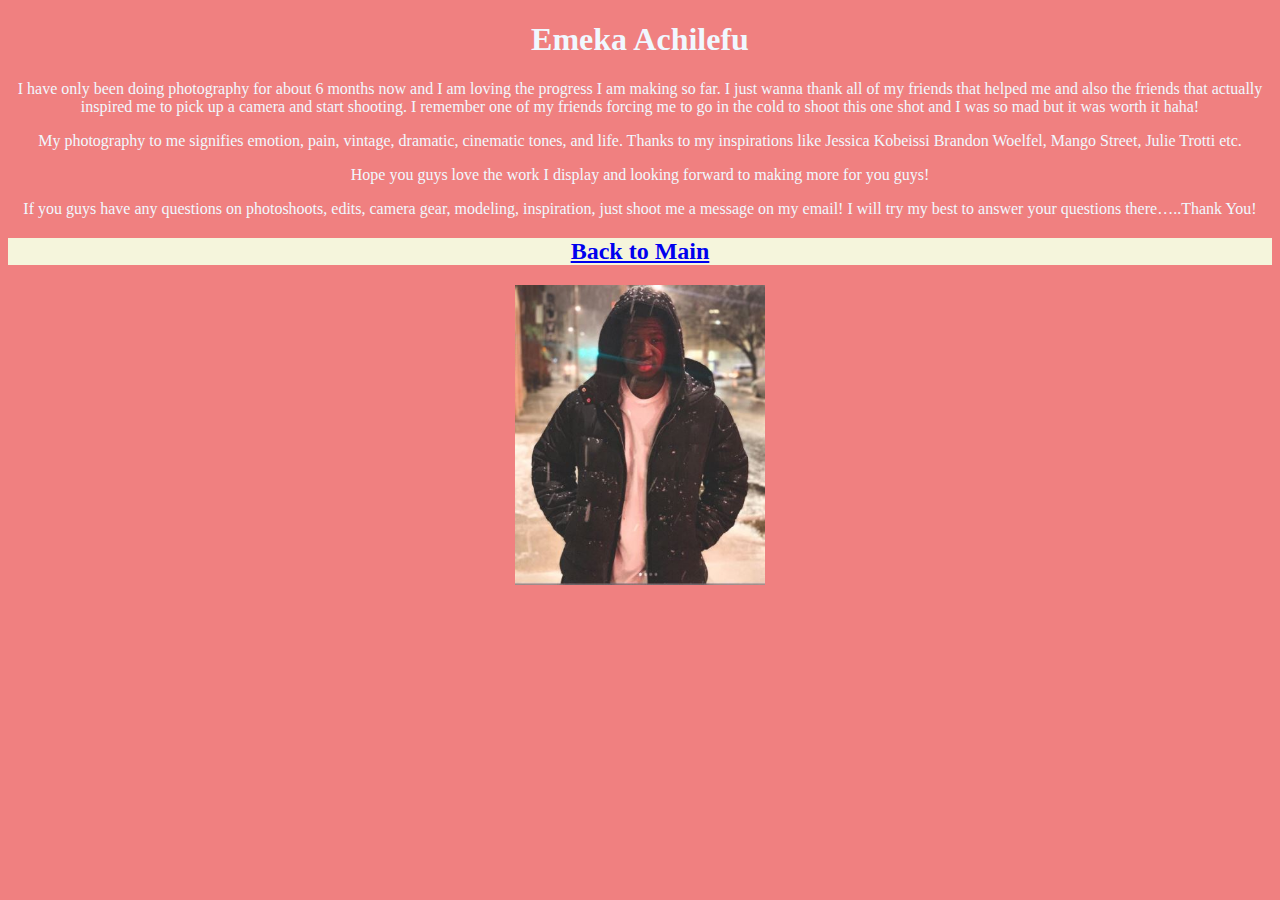
==== about me.html @ c7a26147 "Initial commit" ====
<!DOCTYPE html>
<html>
    <head>
    
     <body style="background-color: lightcoral"></body>
    <style> 
        body {text-align: center}
    </style>
        
        <h1 style="color: aliceblue">Emeka Achilefu</h1>
        
        <p style="color: aliceblue">I have only been doing photography for about 6 months now and I am loving the progress I am making so far. I just wanna thank all of my friends that helped me and also the friends that actually inspired me to pick up a camera and start shooting. I remember one of my friends forcing me to go in the cold to shoot this one shot and I was so mad but it was worth it haha! 

        <p style="color:aliceblue"> My photography to me signifies emotion, pain, vintage, dramatic, cinematic tones, and life. Thanks to my inspirations like Jessica Kobeissi Brandon Woelfel, Mango Street, Julie Trotti etc. </P>

<p style="color: aliceblue"> Hope you guys love the work I display and looking forward to making more for you guys!

<p style="color: aliceblue"> If you guys have any questions on photoshoots, edits, camera gear, modeling, inspiration, just shoot me a message on my email! I will try my best to answer your questions there…..Thank You! </p>
        
        <h2 style="background-color: beige"><a href="index.HTML">Back to Main</a></h2>
        
        <img src="Photos/emeka.JPG" width="250" height="300">
     
        
    </head>
    <body>
<html>
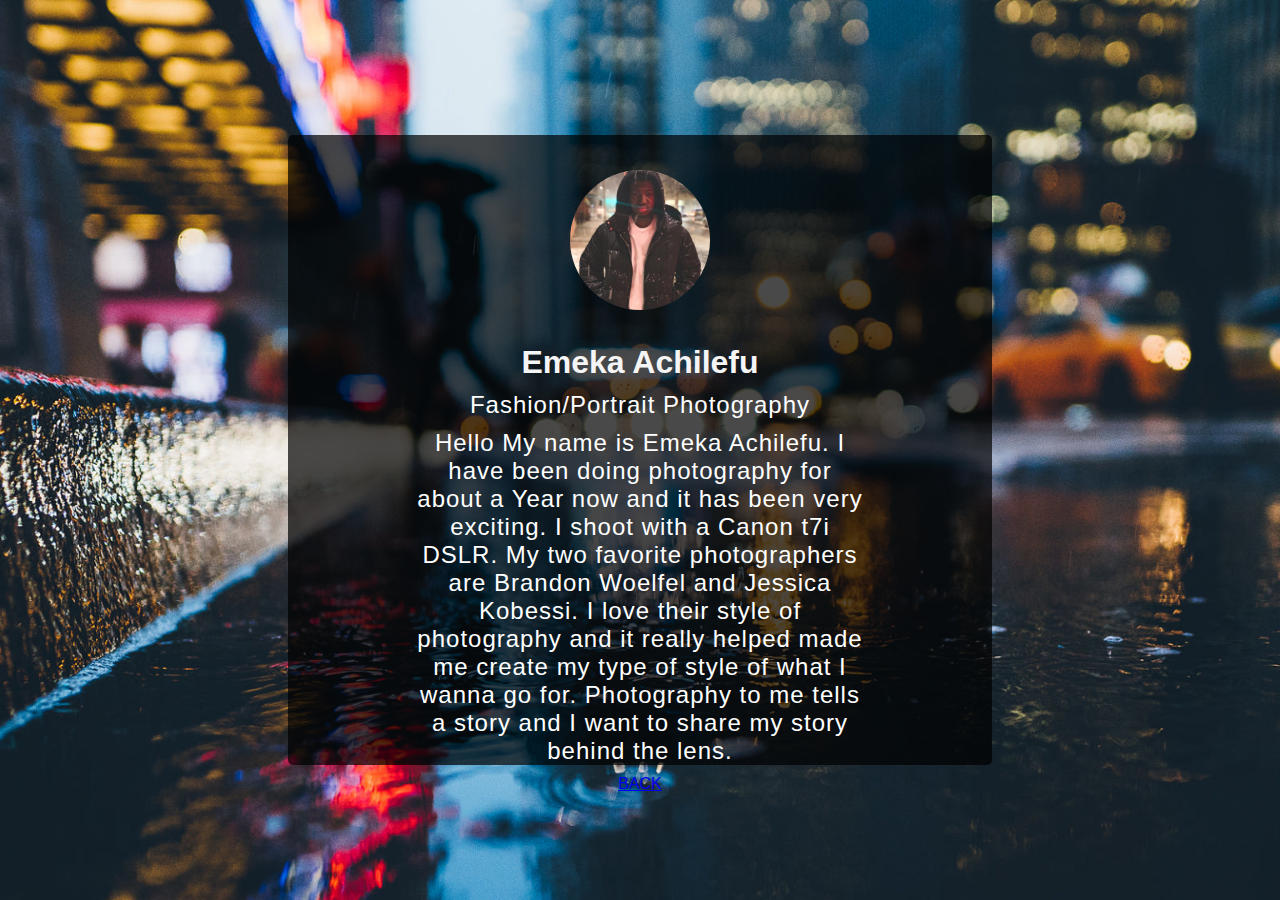
==== commit b94f11bf: "Updated Photography Website" ====
--- a/about me.html
+++ b/about me.html
@@ -1,27 +1,170 @@
-<!DOCTYPE html>
-<html>
-    <head>
+<!Doctype html>
+<html lang="en">
+
     
-     <body style="background-color: lightcoral"></body>
-    <style> 
-        body {text-align: center}
+    
+<head>
+    
+    
+    <meta charset="UTF-8">
+    <meta name="viewport" content="width=device-width, initial-scale=1.0">
+    <meta name="X-UA-Compatible content=ie=edge">
+    <title>Document</title>
+    
+    <style>
+        *{
+            margin: 0;
+            padding: 0;
+        }
+    body,
+        html{
+            
+        color: white;
+        font-family: 'lato', sans-serif;
+        display: flex;
+        justify-content: center;
+        align-items: center;
+        min-height: 100vh;
+        
+        }
+        body{
+            background-image: url(Photos/New%20York.png);
+            background-size: cover;
+            background-repeat: no-repeat;
+            background-position: bottom; 
+        }
+        
+        .center .avatar img{
+            border-radius: 50%;
+            width: 140px;
+            height: 140px;
+            margin-top: 5%;
+            object-fit: cover;
+            object-position: 0 -8px;
+        }
+        
+        
+        .center {
+            width: 55%;
+            background-color: rgba(0, 0, 0, 0.7);
+            height: 70vh;
+            text-align: center;
+            border-radius: 5px
+            
+        }
+        .content{
+            padding: 30px;
+        }
+        
+        
+        h1{
+            color: wheat;
+        }
+        
+        
+        
+        .content h2, 
+        p {
+            font-weight: lighter;
+            letter-spacing: 1px;
+            width: 70%;
+            margin: 10px auto;
+        }
+        
+        .content h2{
+            font-weight: 400;
+            
+        }
+        
+        .content h3{
+            margin-top: 20px;
+            
+        }
+        
+        div.social i{
+            padding: 0 10px;
+            font-size: 30px;
+            color: rgba (255, 255, 255, 0.6);
+            transition: 0.4s;
+        }
+        
+        div.social i:hover{
+            color: rgba(255, 255, 255, 1);
+        }
+        
+    
     </style>
-        
-        <h1 style="color: aliceblue">Emeka Achilefu</h1>
-        
-        <p style="color: aliceblue">I have only been doing photography for about 6 months now and I am loving the progress I am making so far. I just wanna thank all of my friends that helped me and also the friends that actually inspired me to pick up a camera and start shooting. I remember one of my friends forcing me to go in the cold to shoot this one shot and I was so mad but it was worth it haha! 
+    
+    
+    
+      
+    
 
-        <p style="color:aliceblue"> My photography to me signifies emotion, pain, vintage, dramatic, cinematic tones, and life. Thanks to my inspirations like Jessica Kobeissi Brandon Woelfel, Mango Street, Julie Trotti etc. </P>
-
-<p style="color: aliceblue"> Hope you guys love the work I display and looking forward to making more for you guys!
-
-<p style="color: aliceblue"> If you guys have any questions on photoshoots, edits, camera gear, modeling, inspiration, just shoot me a message on my email! I will try my best to answer your questions there…..Thank You! </p>
-        
-        <h2 style="background-color: beige"><a href="index.HTML">Back to Main</a></h2>
-        
-        <img src="Photos/emeka.JPG" width="250" height="300">
-     
-        
+    
+    
     </head>
     <body>
-<html> +    
+    <div class="center">
+        
+    <div class="avatar">
+     <img src="Photos/emeka.JPG"
+          alt="face">
+        
+         
+        </div>    
+        <div class="content">
+        <h1 style="color: whitesmoke">Emeka Achilefu</h1>
+        <h2>Fashion/Portrait Photography</h2>
+            <h2>Hello My name is Emeka Achilefu. I have been doing photography for about a Year now and it has been very exciting. I shoot with a Canon t7i DSLR. My two favorite photographers are Brandon Woelfel and Jessica Kobessi. I love their style of photography and it really helped made me create my type of style of what I wanna go for. Photography to me tells a story and I want to share my story behind the lens.</h2>
+            
+            
+            <a href="index.HTML">BACK</a>
+            
+            
+            
+        
+        
+        
+        
+        
+        </div>
+        
+        
+        </div>
+    
+    
+    
+    
+    
+    </body>
+
+
+
+
+
+
+
+
+
+
+
+
+
+
+
+
+
+
+
+
+
+
+
+
+
+
+
+
+
+</html>
